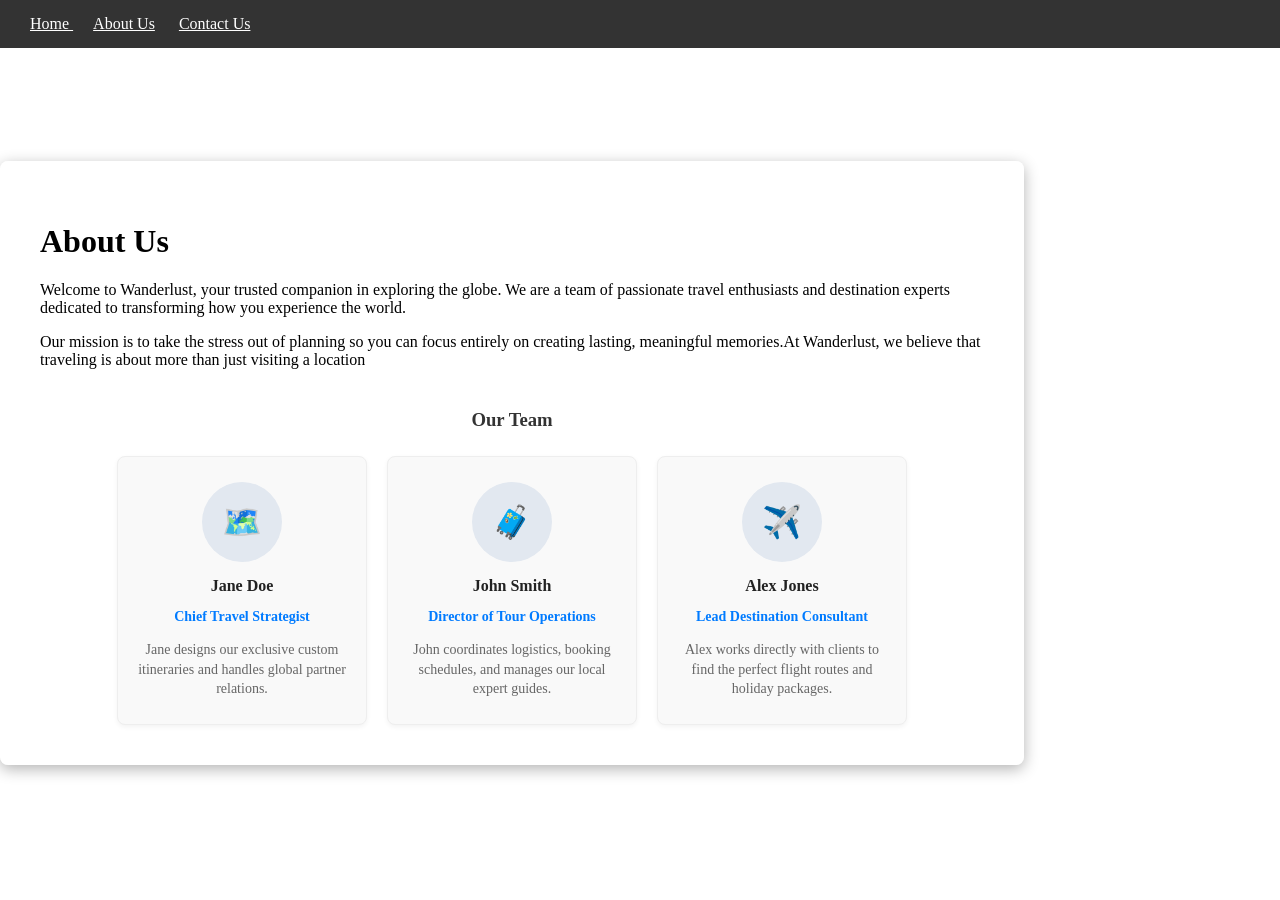
==== about_us.html @ 6fd5f7a8 "update" ====
<!DOCTYPE html>
<html>
<header>
    <title>Wanderlust - Your Passport to Unforgettable Journeys</title>
    <link rel="stylesheet" href="style.css">
    <style>
/* Container for the whole team area */
.team-section {
    margin-top: 40px;
    text-align: center;
}

.team-section h3 {
    margin-bottom: 25px;
    color: #333;
}

/* 3-Column Flexbox Layout Grid */
.team-container {
    display: flex;
    flex-wrap: wrap;       /* Allows cards to wrap onto new lines on small screens */
    gap: 20px;             /* Spacing between member cards */
    justify-content: center;
}

/* Individual Card Styling */
.member-card {
    background-color: #f9f9f9;
    border: 1px solid #eee;
    border-radius: 8px;
    padding: 25px 20px;
    flex: 1;               /* Makes cards expand equally */
    min-width: 200px;      /* Prevents cards from getting too narrow */
    max-width: 250px;      /* Prevents cards from getting too wide */
    box-sizing: border-box;
    box-shadow: 0 2px 5px rgba(0,0,0,0.05);
}

/* Placeholder Avatar Circle */
.member-avatar {
    width: 80px;
    height: 80px;
    background-color: #e2e8f0;
    border-radius: 50%;
    margin: 0 auto 15px auto;
    display: flex;
    align-items: center;
    justify-content: center;
    font-size: 32px;       /* Temporary size for the emoji icons */
}

.member-card h4 {
    margin: 10px 0 5px 0;
    color: #222;
}

.member-role {
    font-size: 14px;
    color: #007bff;        /* Highlights the job title color */
    font-weight: bold;
    margin-bottom: 15px;
}

.member-bio {
    font-size: 14px;
    color: #666;
    line-height: 1.4;
    margin: 0;
}


    </style>
</header>
<body>

     <nav class="navbar">
            <div>
                <a href="./travel_recommendationindex.html">Home </a>
        <a href="./about_us.html">About Us</a>
        <a href="./contact_us.html">Contact Us</a>
      
            </div>
    </nav>

    <div class="main-container" style="max-width: 80%;">
        <div class="label-area">
            <h1>About Us</h1>
       
<p class="company-desc">
    Welcome to Wanderlust, your trusted companion in exploring the globe. We are a team of passionate travel enthusiasts and destination experts dedicated to transforming how you experience the world. 
</p> <p class="company-desc">    
    Our mission is to take the stress out of planning so you can focus entirely on creating lasting, meaningful memories.At Wanderlust, we believe that traveling is about more than just visiting a location
    
</p>

<div class="team-section">
    <h3>Our Team</h3>
    
    <div class="team-container">
        <!-- Member 1: Tour Planning -->
        <div class="member-card">
            <div class="member-avatar">🗺️</div>
            <h4>Jane Doe</h4>
            <p class="member-role">Chief Travel Strategist</p>
            <p class="member-bio">Jane designs our exclusive custom itineraries and handles global partner relations.</p>
        </div>
    
        <!-- Member 2: Operations / Guides -->
        <div class="member-card">
            <div class="member-avatar">🧳</div>
            <h4>John Smith</h4>
            <p class="member-role">Director of Tour Operations</p>
            <p class="member-bio">John coordinates logistics, booking schedules, and manages our local expert guides.</p>
        </div>
    
        <!-- Member 3: Support / Consultation -->
        <div class="member-card">
            <div class="member-avatar">✈️</div>
            <h4>Alex Jones</h4>
            <p class="member-role">Lead Destination Consultant</p>
            <p class="member-bio">Alex works directly with clients to find the perfect flight routes and holiday packages.</p>
        </div>
    </div>
    
</div>

        
        </div>
    </div>

</body>
</html>
---- style.css ----
html, body {
            margin: 0;
            padding: 0;
            height: 100%;
        }

        body {
            background-image: url("./background.jpg");
            background-size: cover;
            background-position: center;
            background-repeat: no-repeat;
            background-attachment: fixed;

           
        }

        .main-container {
   
            height: calc(100vh - 70px); 
            max-width: 40%;
            display: flex;
            justify-content: left; /* Centers label horizontally */
            align-items: center;     /* Centers label vertically */
        }
       
        .label-area {
            background-color: rgba(255, 255, 255, 0.6);
            padding: 40px;
            border-radius: 8px;
            text-align: left;
            box-shadow: 0 4px 15px rgba(0,0,0,0.3);
        }

        .navbar {
            display: flex;
            align-items: center;
            background-color: #333;
            padding: 15px 20px;
            /* Box-sizing ensures padding doesn't push the 100% width off screen */
            box-sizing: border-box; 
        }

        .navbar a {
            color: white;
               padding: 5px 10px; /* Adds invisible clickable padding around the text */
        }



        .navbar-buttons {
            margin-left: auto;           /* Pushes this container completely to the right */
            display: flex;
            gap: 30px;                   /* Adds clean spacing between the buttons */
        }

        /* Button Styling */
        .nav-btn {
            background-color: #007bff;
            color: white;
            border: none;
            padding: 8px 16px;
            border-radius: 4px;
            cursor: pointer;
            text-decoration: none;       /* In case you use <a> tags instead of <button> */
            font-size: 14px;
        }

        /* Hover Effect for Buttons */
        .nav-btn:hover {
            background-color: #0056b3;
        }
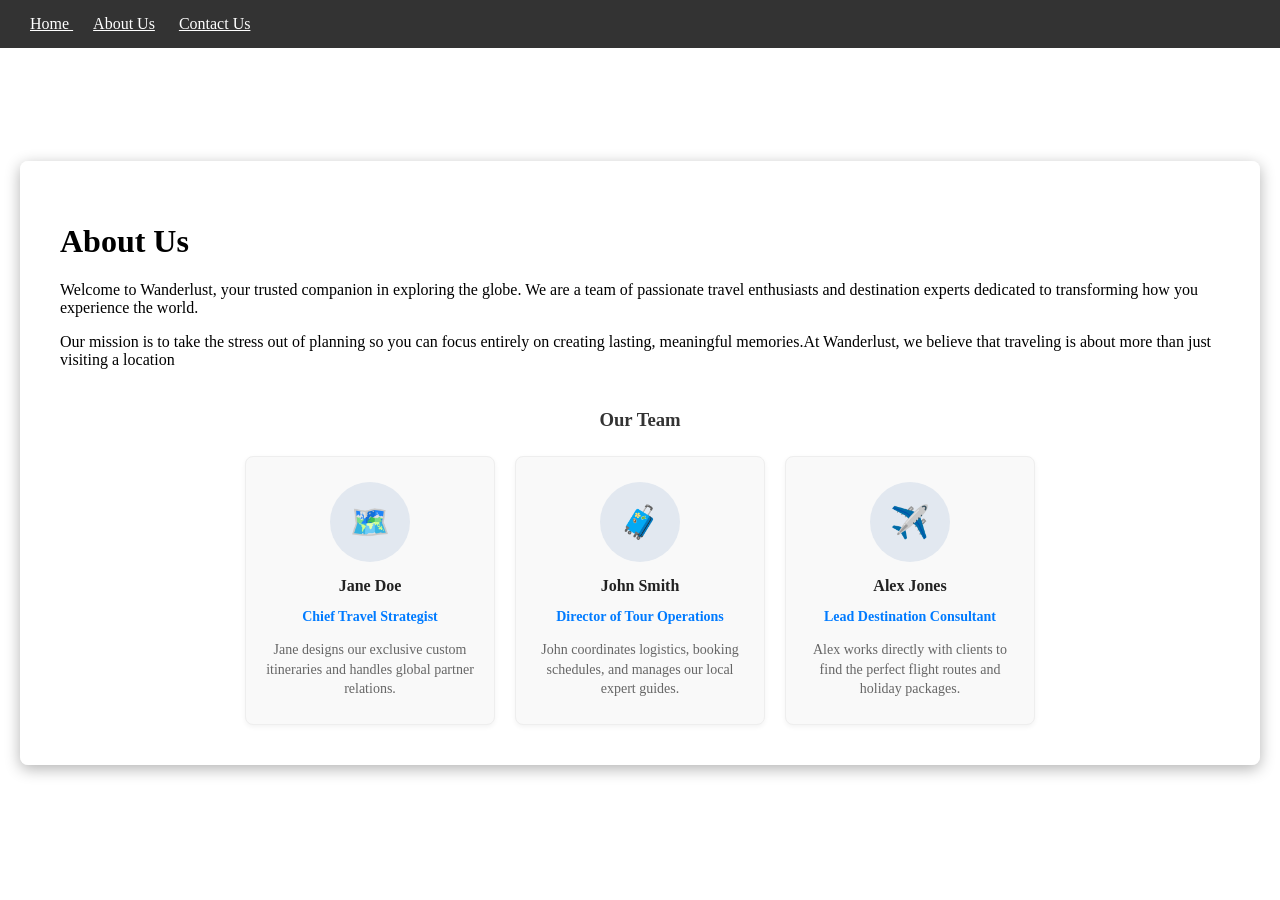
==== commit 301412e6: "m" ====
--- a/about_us.html
+++ b/about_us.html
@@ -75,14 +75,14 @@
 
      <nav class="navbar">
             <div>
-                <a href="./travel_recommendationindex.html">Home </a>
+                <a href="./travel_recommendation.html">Home </a>
         <a href="./about_us.html">About Us</a>
         <a href="./contact_us.html">Contact Us</a>
       
             </div>
     </nav>
 
-    <div class="main-container" style="max-width: 80%;">
+    <div class="main-container">
         <div class="label-area">
             <h1>About Us</h1>
        
--- a/style.css
+++ b/style.css
@@ -17,10 +17,13 @@
         .main-container {
    
             height: calc(100vh - 70px); 
-            max-width: 40%;
+            max-width: 100%;
             display: flex;
-            justify-content: left; /* Centers label horizontally */
+            justify-content: center; /* Centers label horizontally */
             align-items: center;     /* Centers label vertically */
+
+            padding: 0 20px; 
+            box-sizing: border-box;
         }
        
         .label-area {
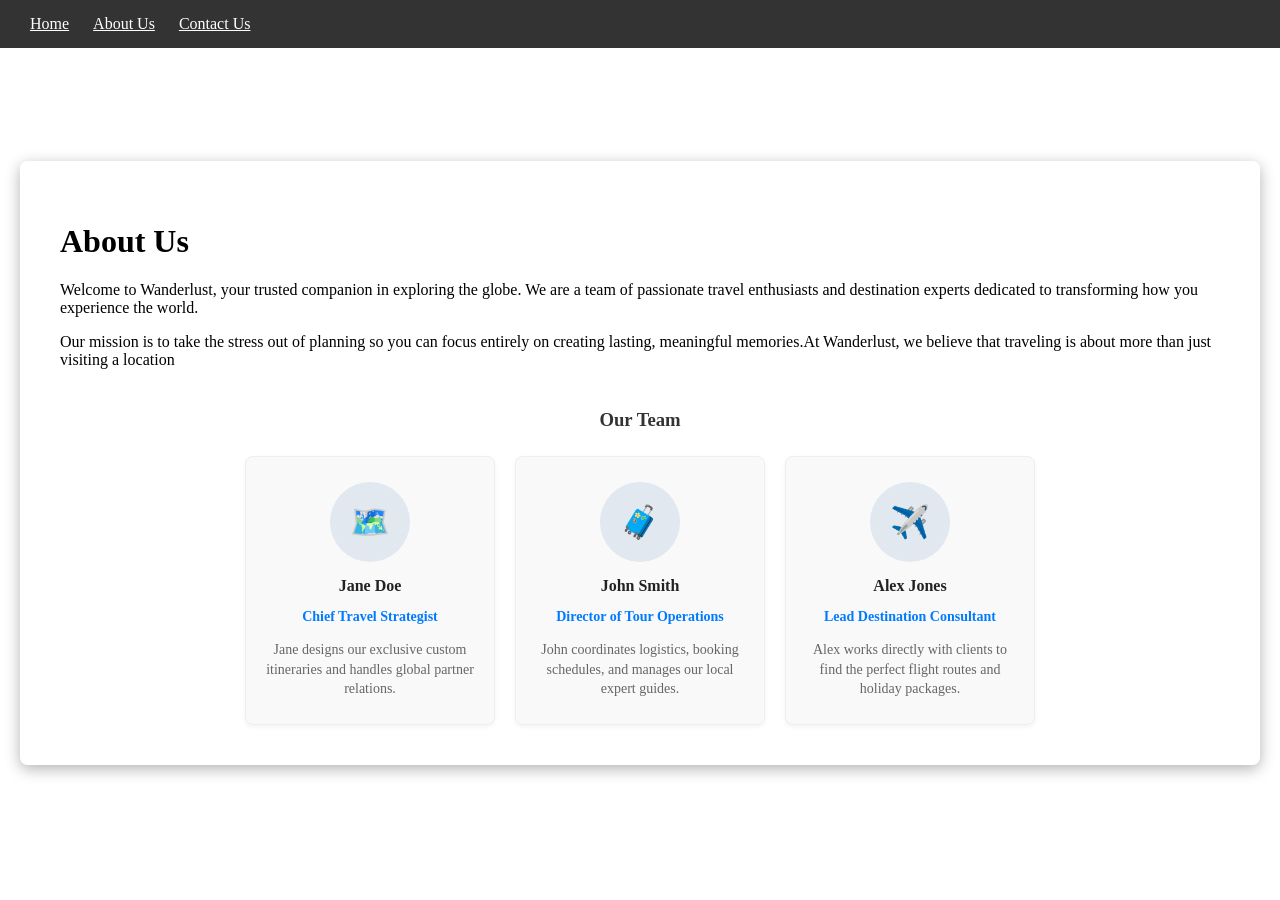
==== commit 6edaba3b: "create index" ====
--- a/about_us.html
+++ b/about_us.html
@@ -75,7 +75,7 @@
 
      <nav class="navbar">
             <div>
-                <a href="./travel_recommendation.html">Home </a>
+                <a href="./index.html">Home</a>
         <a href="./about_us.html">About Us</a>
         <a href="./contact_us.html">Contact Us</a>
       
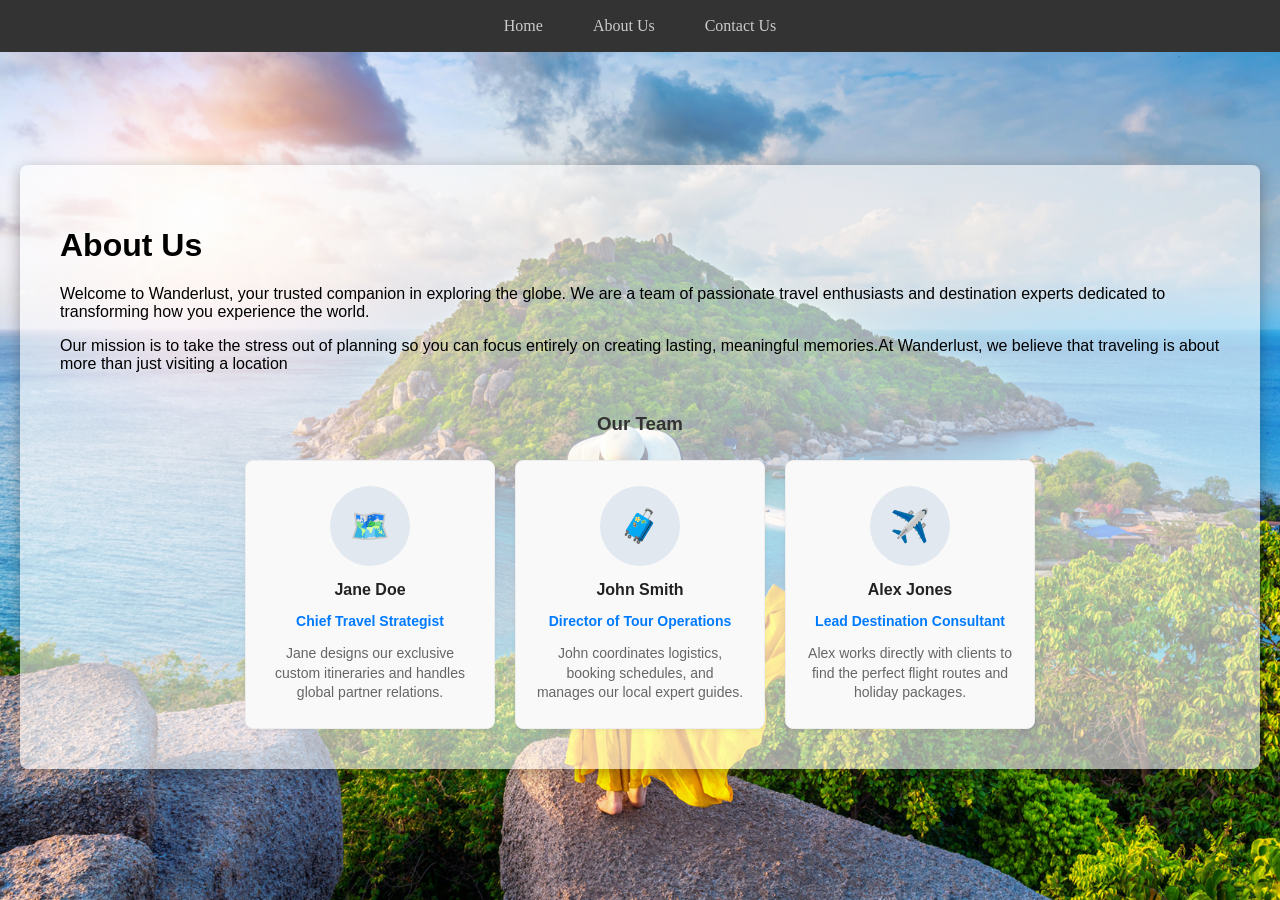
==== commit 8859e40b: "edit" ====
--- a/about_us.html
+++ b/about_us.html
@@ -4,7 +4,7 @@
     <title>Wanderlust - Your Passport to Unforgettable Journeys</title>
     <link rel="stylesheet" href="style.css">
     <style>
-/* Container for the whole team area */
+
 .team-section {
     margin-top: 40px;
     text-align: center;
@@ -15,28 +15,26 @@
     color: #333;
 }
 
-/* 3-Column Flexbox Layout Grid */
+
 .team-container {
     display: flex;
-    flex-wrap: wrap;       /* Allows cards to wrap onto new lines on small screens */
-    gap: 20px;             /* Spacing between member cards */
+    flex-wrap: wrap;
+    gap: 20px;      
     justify-content: center;
 }
 
-/* Individual Card Styling */
 .member-card {
     background-color: #f9f9f9;
     border: 1px solid #eee;
     border-radius: 8px;
     padding: 25px 20px;
-    flex: 1;               /* Makes cards expand equally */
-    min-width: 200px;      /* Prevents cards from getting too narrow */
-    max-width: 250px;      /* Prevents cards from getting too wide */
+    flex: 1;               
+    min-width: 200px;
+    max-width: 250px;
     box-sizing: border-box;
     box-shadow: 0 2px 5px rgba(0,0,0,0.05);
 }
 
-/* Placeholder Avatar Circle */
 .member-avatar {
     width: 80px;
     height: 80px;
@@ -46,7 +44,7 @@
     display: flex;
     align-items: center;
     justify-content: center;
-    font-size: 32px;       /* Temporary size for the emoji icons */
+    font-size: 32px; 
 }
 
 .member-card h4 {
@@ -56,7 +54,7 @@
 
 .member-role {
     font-size: 14px;
-    color: #007bff;        /* Highlights the job title color */
+    color: #007bff;
     font-weight: bold;
     margin-bottom: 15px;
 }
@@ -73,13 +71,19 @@
 </header>
 <body>
 
-     <nav class="navbar">
-            <div>
-                <a href="./index.html">Home</a>
-        <a href="./about_us.html">About Us</a>
-        <a href="./contact_us.html">Contact Us</a>
-      
-            </div>
+    <nav class="navbar">
+        <div class="navbar-left">
+            <a href="#" class="navbar-logo"></a>
+        </div>
+
+        <div class="navbar-center">
+            <a href="./travel_recommendation.html">Home</a>
+            <a href="./about_us.html">About Us</a>
+            <a href="./contact_us.html">Contact Us</a>
+        </div>
+
+        <div class="navbar-right">
+        </div>
     </nav>
 
     <div class="main-container">
@@ -97,7 +101,7 @@
     <h3>Our Team</h3>
     
     <div class="team-container">
-        <!-- Member 1: Tour Planning -->
+
         <div class="member-card">
             <div class="member-avatar">🗺️</div>
             <h4>Jane Doe</h4>
@@ -105,7 +109,7 @@
             <p class="member-bio">Jane designs our exclusive custom itineraries and handles global partner relations.</p>
         </div>
     
-        <!-- Member 2: Operations / Guides -->
+
         <div class="member-card">
             <div class="member-avatar">🧳</div>
             <h4>John Smith</h4>
@@ -113,7 +117,6 @@
             <p class="member-bio">John coordinates logistics, booking schedules, and manages our local expert guides.</p>
         </div>
     
-        <!-- Member 3: Support / Consultation -->
         <div class="member-card">
             <div class="member-avatar">✈️</div>
             <h4>Alex Jones</h4>
--- a/style.css
+++ b/style.css
@@ -1,74 +1,100 @@
-        html, body {
-            margin: 0;
-            padding: 0;
-            height: 100%;
-        }
+html, body {
+    margin: 0;
+    padding: 0;
+    height: 100%;
+}
 
-        body {
-            background-image: url("./background.jpg");
-            background-size: cover;
-            background-position: center;
-            background-repeat: no-repeat;
-            background-attachment: fixed;
+body {
+    background-image: url("./images/background.png");
+    background-size: cover;
+    background-position: center;
+    background-repeat: no-repeat;
+    background-attachment: fixed;
+}
 
-           
-        }
-
-        .main-container {
-   
-            height: calc(100vh - 70px); 
-            max-width: 100%;
-            display: flex;
-            justify-content: center; /* Centers label horizontally */
-            align-items: center;     /* Centers label vertically */
-
-            padding: 0 20px; 
-            box-sizing: border-box;
-        }
+.main-container {
+    height: calc(100vh - 70px); 
+    max-width: 100%;
+    display: flex;
+    justify-content: center;
+    align-items: center;
+    padding: 0 20px; 
+    box-sizing: border-box;
+}
        
-        .label-area {
-            background-color: rgba(255, 255, 255, 0.6);
-            padding: 40px;
-            border-radius: 8px;
-            text-align: left;
-            box-shadow: 0 4px 15px rgba(0,0,0,0.3);
-        }
-
-        .navbar {
-            display: flex;
-            align-items: center;
-            background-color: #333;
-            padding: 15px 20px;
-            /* Box-sizing ensures padding doesn't push the 100% width off screen */
-            box-sizing: border-box; 
-        }
-
-        .navbar a {
-            color: white;
-               padding: 5px 10px; /* Adds invisible clickable padding around the text */
-        }
+.label-area {
+    font-family: Verdana, Geneva, Tahoma, sans-serif;
+    background-color: rgba(255, 255, 255, 0.6);
+    padding: 40px;
+    border-radius: 8px;
+    text-align: left;
+    box-shadow: 0 4px 15px rgba(0,0,0,0.3);
+}
 
 
 
-        .navbar-buttons {
-            margin-left: auto;           /* Pushes this container completely to the right */
-            display: flex;
-            gap: 30px;                   /* Adds clean spacing between the buttons */
-        }
 
-        /* Button Styling */
-        .nav-btn {
-            background-color: #007bff;
-            color: white;
-            border: none;
-            padding: 8px 16px;
-            border-radius: 4px;
-            cursor: pointer;
-            text-decoration: none;       /* In case you use <a> tags instead of <button> */
-            font-size: 14px;
-        }
 
-        /* Hover Effect for Buttons */
-        .nav-btn:hover {
-            background-color: #0056b3;
-        }
+.navbar {
+    display: flex;
+    align-items: center;
+    background-color: #333;
+    padding: 12px 20px;
+    box-sizing: border-box;
+    width: 100%;
+}
+
+
+.navbar-left {
+    flex: 1;
+    display: flex;
+    align-items: center;
+}
+
+.navbar-logo {
+    color: white;
+    font-size: 24px;
+    font-weight: bold;
+    text-decoration: none;
+}
+
+
+.navbar-center {
+    display: flex;
+    gap: 30px;
+    justify-content: center;
+}
+
+.navbar-center a {
+    color: #ccc;
+    text-decoration: none;
+    font-size: 16px;
+    font-weight: 500;
+    transition: color 0.2s ease;
+    padding: 5px 10px;
+}
+
+.navbar-center a:hover {
+    color: white;
+}
+
+.navbar-right {
+    flex: 1;
+    display: flex;
+    justify-content: flex-end;
+    gap: 10px ;
+}
+
+.nav-btn {
+    background-color: #eebe11;
+    color: rgb(36, 6, 6);
+    border: none;
+    padding: 8px 16px;
+    border-radius: 4px;
+    cursor: pointer;
+    font-size: 14px;
+}
+
+.nav-btn:hover {
+    background-color: #ff8502;
+}
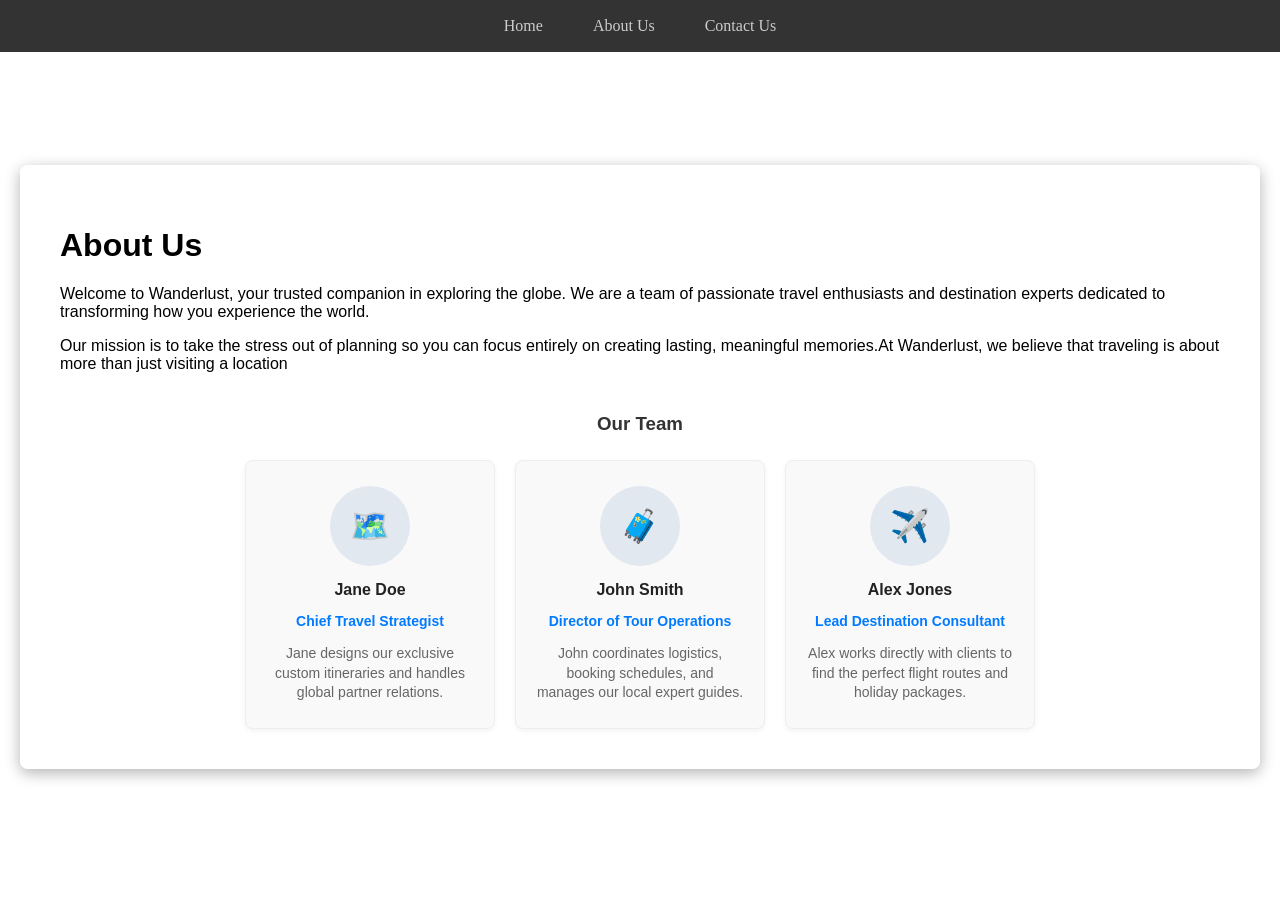
==== commit dd59e291: "reallocate files" ====
--- a/about_us.html
+++ b/about_us.html
@@ -2,7 +2,7 @@
 <html>
 <header>
     <title>Wanderlust - Your Passport to Unforgettable Journeys</title>
-    <link rel="stylesheet" href="style.css">
+    <link rel="stylesheet" href="resources/style.css">
     <style>
 
 .team-section {
@@ -77,7 +77,7 @@
         </div>
 
         <div class="navbar-center">
-            <a href="./travel_recommendation.html">Home</a>
+            <a href="./index.html">Home</a>
             <a href="./about_us.html">About Us</a>
             <a href="./contact_us.html">Contact Us</a>
         </div>
--- a/resources/style.css
+++ b/resources/style.css
@@ -0,0 +1,100 @@
+html, body {
+    margin: 0;
+    padding: 0;
+    height: 100%;
+}
+
+body {
+    background-image: url("./images/background.png");
+    background-size: cover;
+    background-position: center;
+    background-repeat: no-repeat;
+    background-attachment: fixed;
+}
+
+.main-container {
+    height: calc(100vh - 70px); 
+    max-width: 100%;
+    display: flex;
+    justify-content: center;
+    align-items: center;
+    padding: 0 20px; 
+    box-sizing: border-box;
+}
+       
+.label-area {
+    font-family: Verdana, Geneva, Tahoma, sans-serif;
+    background-color: rgba(255, 255, 255, 0.6);
+    padding: 40px;
+    border-radius: 8px;
+    text-align: left;
+    box-shadow: 0 4px 15px rgba(0,0,0,0.3);
+}
+
+
+
+
+
+.navbar {
+    display: flex;
+    align-items: center;
+    background-color: #333;
+    padding: 12px 20px;
+    box-sizing: border-box;
+    width: 100%;
+}
+
+
+.navbar-left {
+    flex: 1;
+    display: flex;
+    align-items: center;
+}
+
+.navbar-logo {
+    color: white;
+    font-size: 24px;
+    font-weight: bold;
+    text-decoration: none;
+}
+
+
+.navbar-center {
+    display: flex;
+    gap: 30px;
+    justify-content: center;
+}
+
+.navbar-center a {
+    color: #ccc;
+    text-decoration: none;
+    font-size: 16px;
+    font-weight: 500;
+    transition: color 0.2s ease;
+    padding: 5px 10px;
+}
+
+.navbar-center a:hover {
+    color: white;
+}
+
+.navbar-right {
+    flex: 1;
+    display: flex;
+    justify-content: flex-end;
+    gap: 10px ;
+}
+
+.nav-btn {
+    background-color: #eebe11;
+    color: rgb(36, 6, 6);
+    border: none;
+    padding: 8px 16px;
+    border-radius: 4px;
+    cursor: pointer;
+    font-size: 14px;
+}
+
+.nav-btn:hover {
+    background-color: #ff8502;
+}
